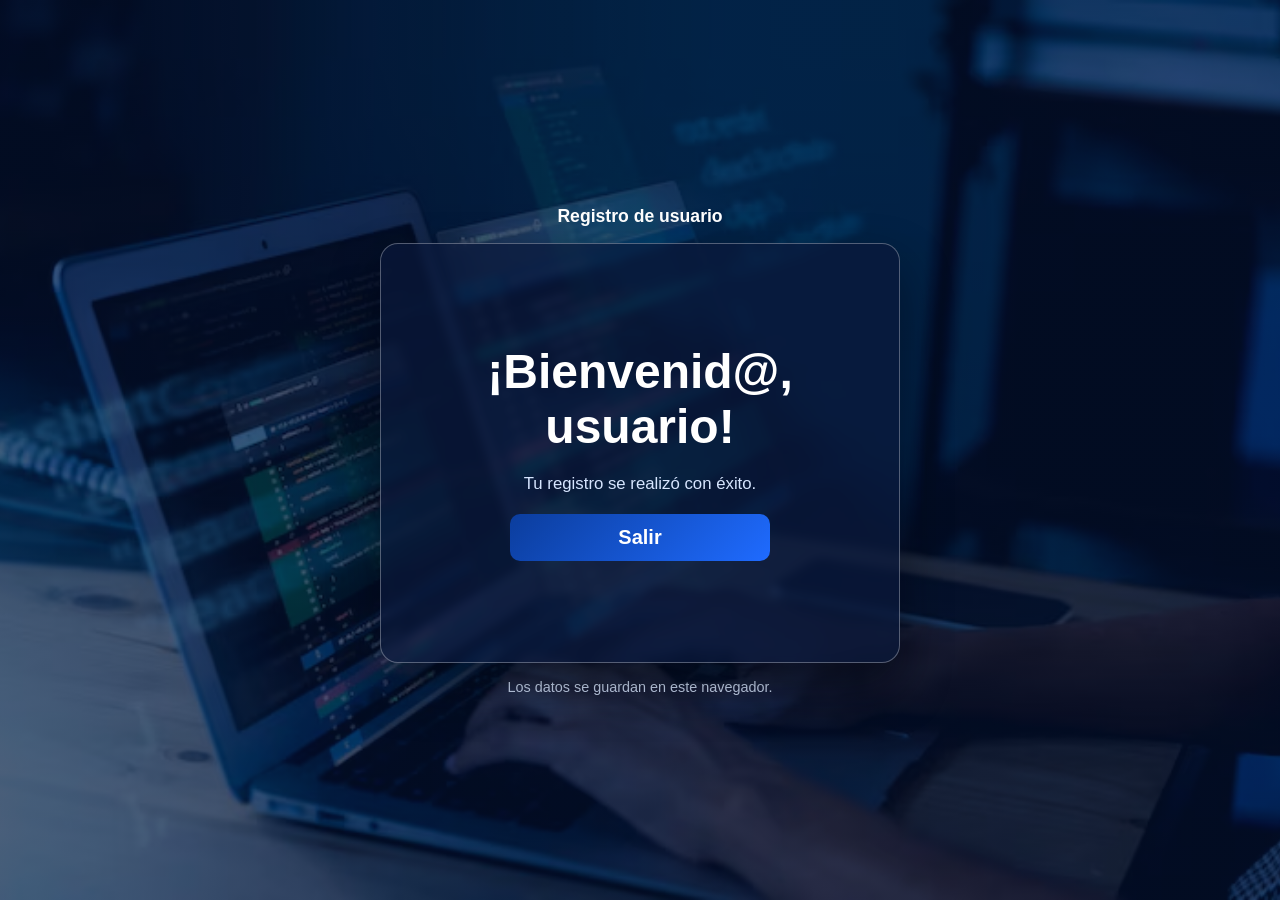
==== bienvenida.html @ 26a6d113 "Refactor registration form and add welcome page - Updated HTML structure and class names for consist" ====
<!DOCTYPE html>
<html lang="es">

<head>
  <meta charset="UTF-8">
  <meta name="viewport" content="width=device-width, initial-scale=1.0">
  <title>Bienvenido Nuevo Usuario</title>
  <link rel="stylesheet" href="style.css">
</head>

<body class="pagina-bienvenida">
  <header class="encabezado">
    <p class="texto-encabezado">Registro de usuario</p>
  </header>

  <main class="tarjeta-bienvenida">
    <h1 id="mensaje-bienvenida" class="mensaje-bienvenida">¡Bienvenid@!</h1>
    <p class="subtitulo-bienvenida">Tu registro se realizó con éxito.</p>
    <button type="button" id="boton-salir" class="btn-primario" onclick="salir()">Salir</button>
  </main>

  <footer class="pie">
    <p>Los datos se guardan en este navegador.</p>
  </footer>

  <script src="script.js"></script>
</body>

</html>
---- style.css ----
* {
  box-sizing: border-box;
  margin: 0;
  padding: 0;
}

html,
body {
  min-height: 100%;
}

body {
  font-family: Arial, sans-serif;
  font-size: 20px;
  color: #ffffff;
}

.pagina-registro,
.pagina-bienvenida {
  min-height: 100vh;
  display: flex;
  flex-direction: column;
  align-items: center;
  justify-content: center;
  gap: 16px;
  padding: 24px;
  background: linear-gradient(rgba(3, 18, 52, 0.65), rgba(3, 18, 52, 0.65)),
    url("informatica.avif") center/cover no-repeat fixed;
}

.encabezado,
.pie {
  width: min(100%, 800px);
  text-align: center;
  color: #ffffff;
}

.pagina-bienvenida .encabezado,
.pagina-bienvenida .pie {
  width: min(100%, 520px);
}

.texto-encabezado {
  font-size: 1.1rem;
  font-weight: 700;
}

.pie {
  font-size: 0.9rem;
  color: #d7e6ff;
}

main {
  width: min(100%, 520px);
  padding: 32px 28px;
  background: rgba(11, 25, 59, 0.7);
  border: 1px solid rgba(255, 255, 255, 0.3);
  border-radius: 18px;
  box-shadow: 0 24px 50px rgba(1, 5, 10, 0.45);
  backdrop-filter: blur(4px);
}

.tarjeta-registro {
  width: min(100%, 800px);
  background: transparent;
  border: none;
  box-shadow: none;
  backdrop-filter: none;
}

.tarjeta-registro,
.tarjeta-bienvenida {
  display: flex;
  flex-direction: column;
  justify-content: center;
}

h1,
.texto-ayuda {
  text-align: center;
  color: #ffffff;
}

h1 {
  margin-bottom: 14px;
  font-size: clamp(1.8rem, 3vw, 2.5rem);
}

.texto-ayuda {
  margin-bottom: 28px;
  font-size: 1.1rem;
}

form {
  display: flex;
  flex-direction: column;
  gap: 20px;
}

.rejilla-formulario {
  display: grid;
  grid-template-columns: repeat(2, minmax(0, 1fr));
  gap: 20px;
}

.campo-ancho {
  grid-column: 1 / -1;
}

label {
  display: block;
  min-width: 0;
}

label span {
  display: block;
  margin-bottom: 8px;
  font-weight: 700;
  color: #ffffff;
}

input,
select,
.btn-primario {
  font: inherit;
}

input,
select {
  width: 100%;
  padding: 12px 14px;
  border: 1px solid rgba(214, 226, 255, 0.6);
  border-radius: 10px;
  background: rgba(255, 255, 255, 0.12);
  color: #ffffff;
  outline: none;
}

select option {
  background: #0b193b;
  color: #ffffff;
}

input::placeholder {
  color: rgba(236, 243, 255, 0.75);
}

input:focus,
select:focus {
  border-color: #9cc4ff;
  box-shadow: 0 0 0 3px rgba(156, 196, 255, 0.28);
}

.btn-primario {
  width: min(100%, 260px);
  align-self: center;
  padding: 12px 16px;
  border: none;
  border-radius: 10px;
  background: linear-gradient(135deg, #0b3d9d, #1f6bff);
  color: #ffffff;
  font-weight: 700;
  cursor: pointer;
  transition: transform 0.2s ease, background 0.2s ease;
}

.btn-primario:hover {
  background: linear-gradient(135deg, #1548b5, #2a7bff);
  transform: translateY(-1px);
}

.tarjeta-bienvenida {
  min-height: 420px;
  gap: 20px;
  align-items: center;
  text-align: center;
}

.mensaje-bienvenida {
  font-size: clamp(2rem, 5vw, 3rem);
  margin-bottom: 0;
}

.subtitulo-bienvenida {
  font-size: 1.05rem;
  color: #d7e6ff;
}

@media (max-width: 480px) {
  main {
    padding: 24px 18px;
  }

  body {
    font-size: 18px;
  }
}

@media (max-width: 600px) {
  .rejilla-formulario {
    grid-template-columns: 1fr;
  }

  .campo-ancho {
    grid-column: auto;
  }
}
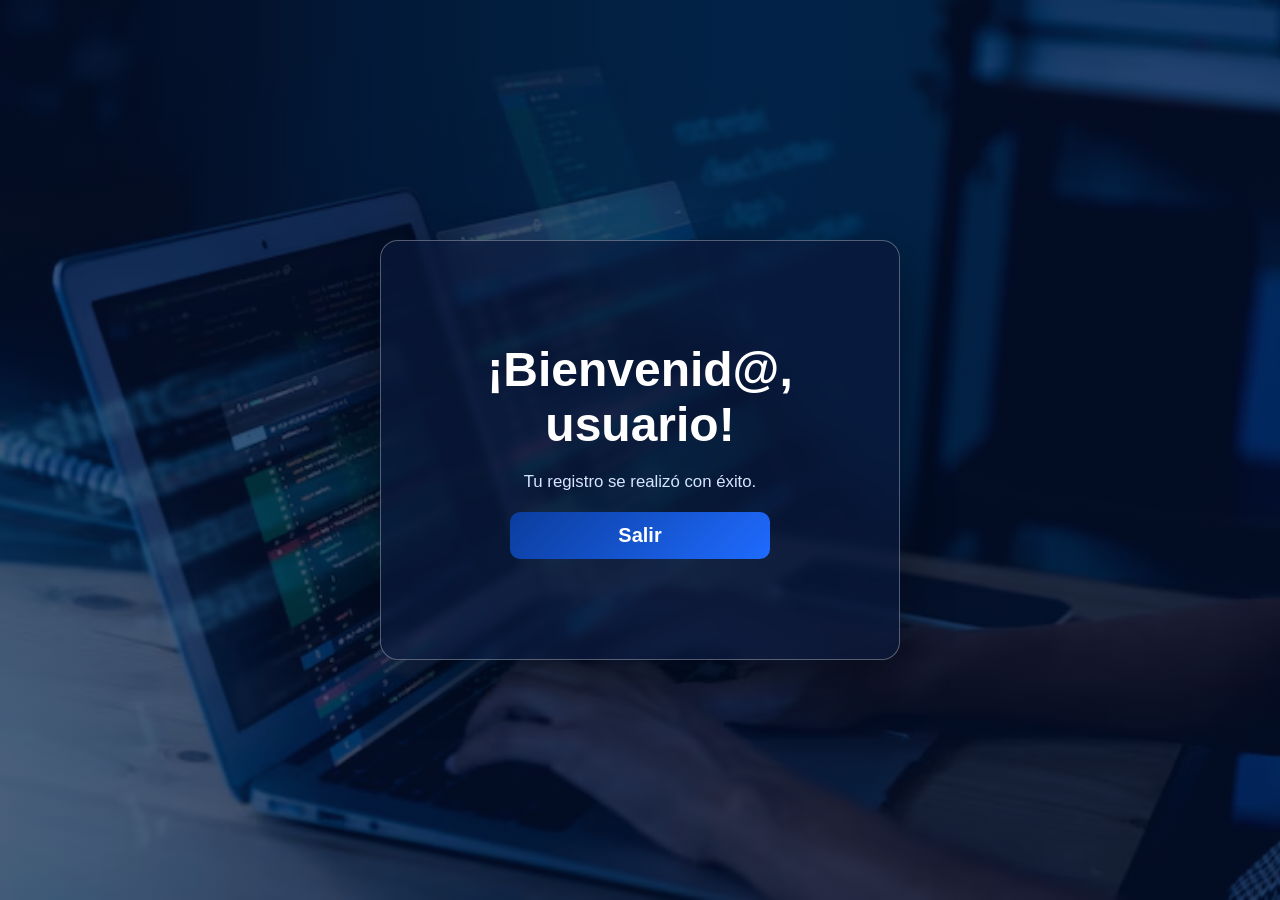
==== commit ae6fab3c: "se crea al archivo agents.md, con las normas que debe seguir" ====
--- a/bienvenida.html
+++ b/bienvenida.html
@@ -1,29 +1,18 @@
 <!DOCTYPE html>
 <html lang="es">
-
 <head>
   <meta charset="UTF-8">
   <meta name="viewport" content="width=device-width, initial-scale=1.0">
   <title>Bienvenido Nuevo Usuario</title>
   <link rel="stylesheet" href="style.css">
 </head>
-
 <body class="pagina-bienvenida">
-  <header class="encabezado">
-    <p class="texto-encabezado">Registro de usuario</p>
-  </header>
-
   <main class="tarjeta-bienvenida">
-    <h1 id="mensaje-bienvenida" class="mensaje-bienvenida">¡Bienvenid@!</h1>
+    <h1 class="mensaje-bienvenida">¡Bienvenid@!</h1>
     <p class="subtitulo-bienvenida">Tu registro se realizó con éxito.</p>
-    <button type="button" id="boton-salir" class="btn-primario" onclick="salir()">Salir</button>
+    <button type="button" id="boton-salir" class="btn-primario">Salir</button>
   </main>
-
-  <footer class="pie">
-    <p>Los datos se guardan en este navegador.</p>
-  </footer>
 
   <script src="script.js"></script>
 </body>
-
 </html>
--- a/style.css
+++ b/style.css
@@ -19,35 +19,11 @@
 .pagina-bienvenida {
   min-height: 100vh;
   display: flex;
-  flex-direction: column;
   align-items: center;
   justify-content: center;
-  gap: 16px;
   padding: 24px;
   background: linear-gradient(rgba(3, 18, 52, 0.65), rgba(3, 18, 52, 0.65)),
     url("informatica.avif") center/cover no-repeat fixed;
-}
-
-.encabezado,
-.pie {
-  width: min(100%, 800px);
-  text-align: center;
-  color: #ffffff;
-}
-
-.pagina-bienvenida .encabezado,
-.pagina-bienvenida .pie {
-  width: min(100%, 520px);
-}
-
-.texto-encabezado {
-  font-size: 1.1rem;
-  font-weight: 700;
-}
-
-.pie {
-  font-size: 0.9rem;
-  color: #d7e6ff;
 }
 
 main {
